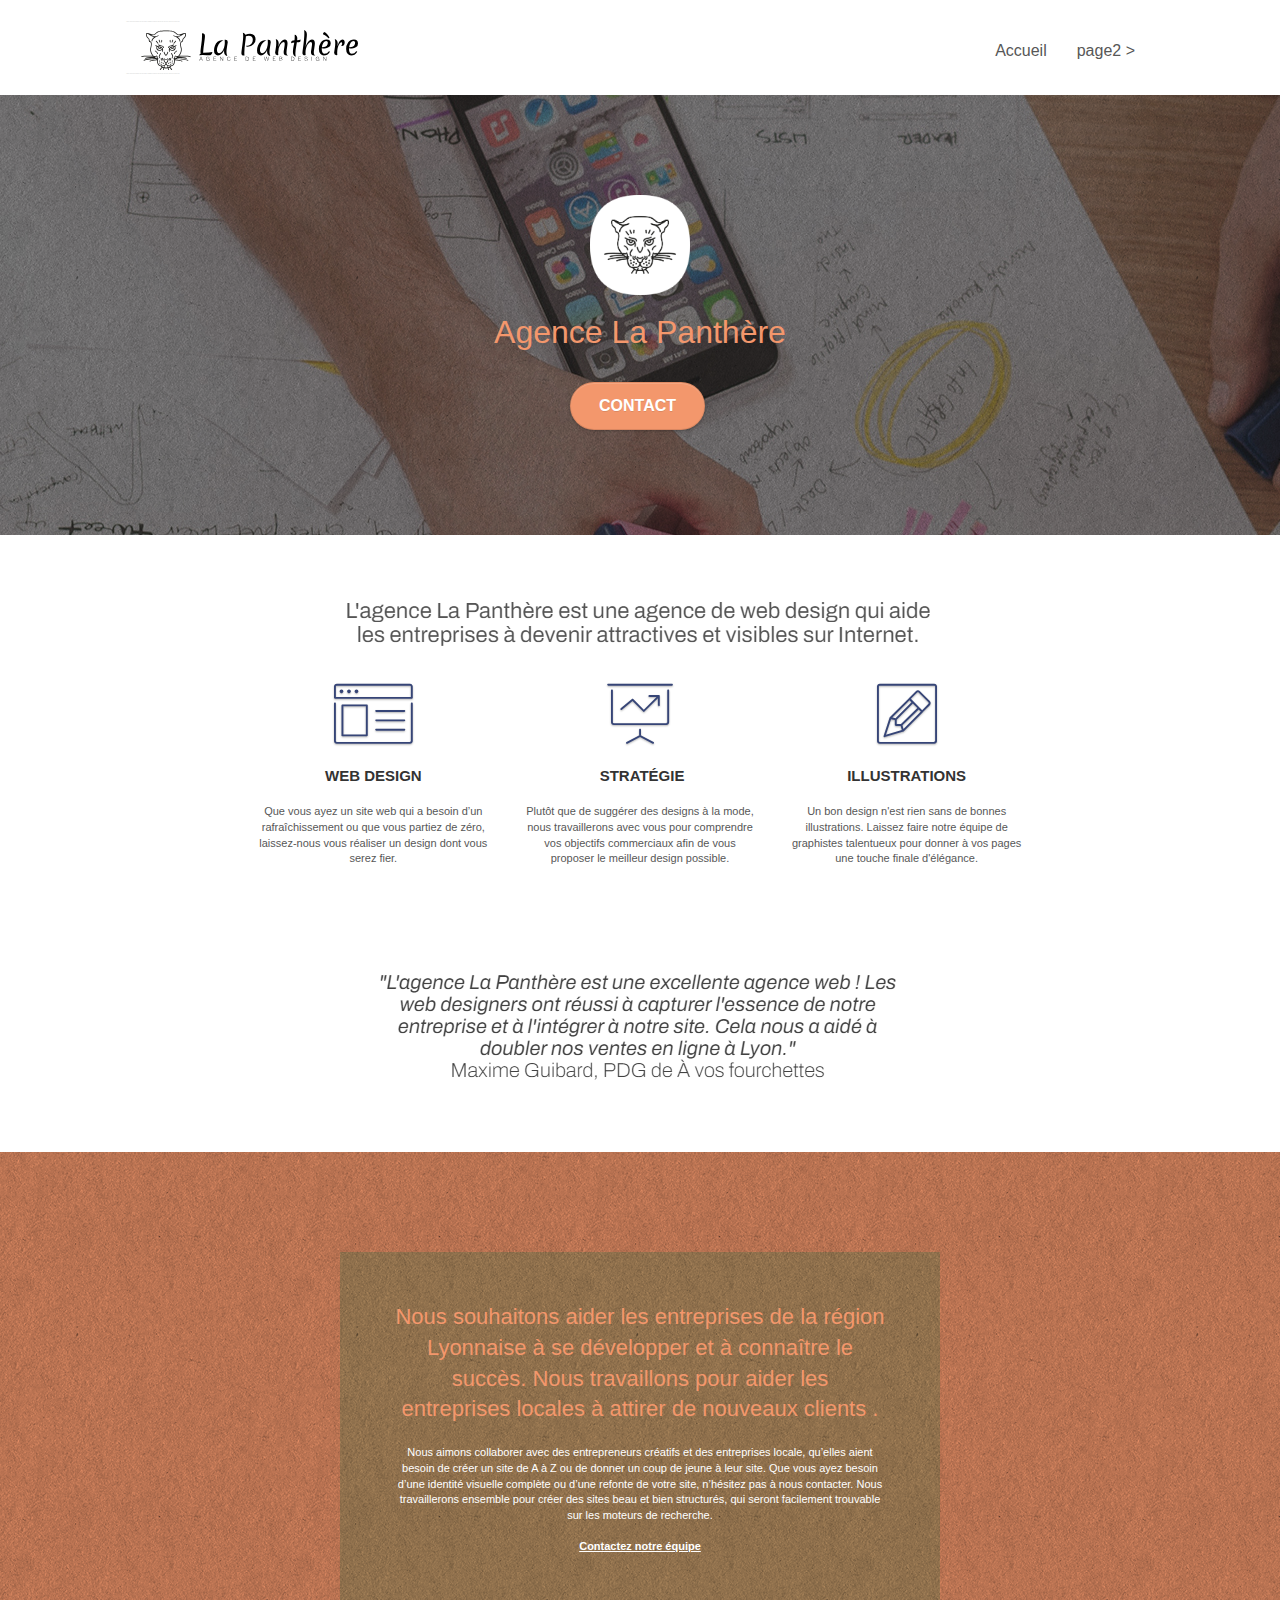
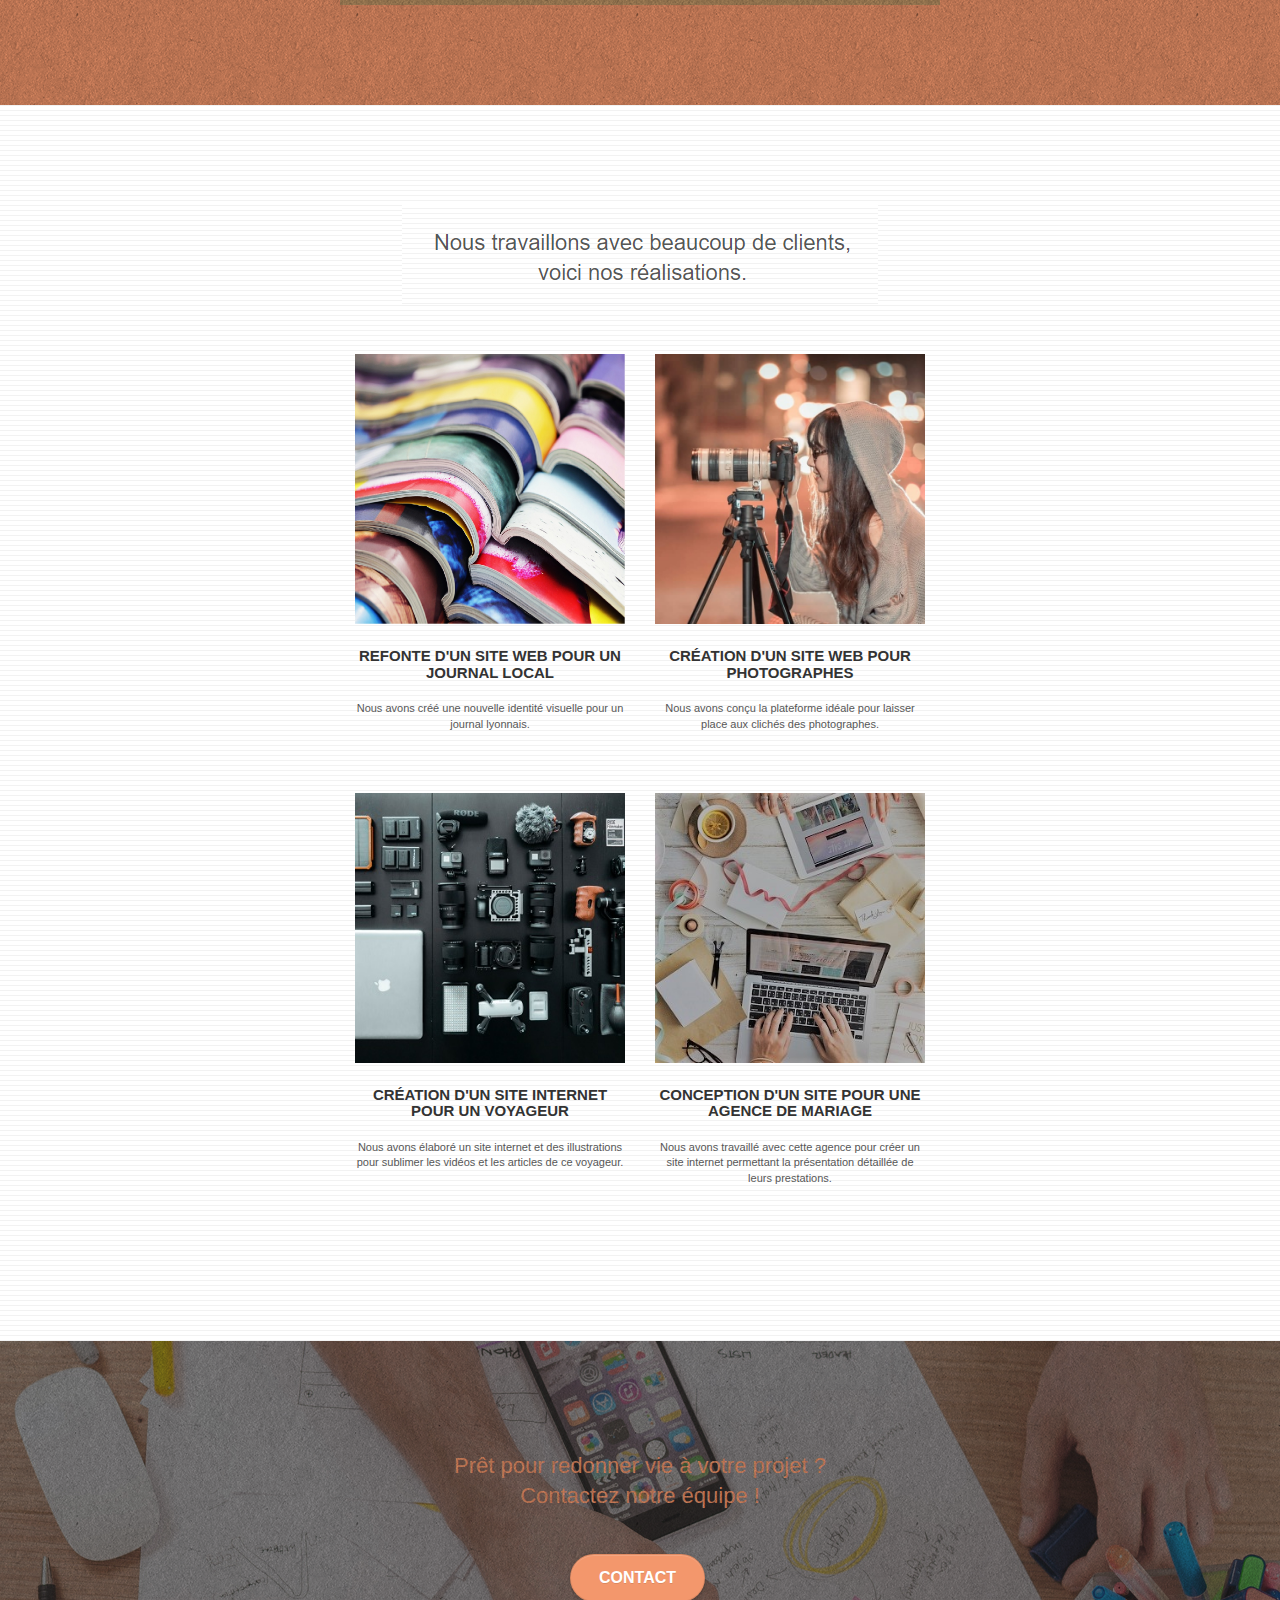
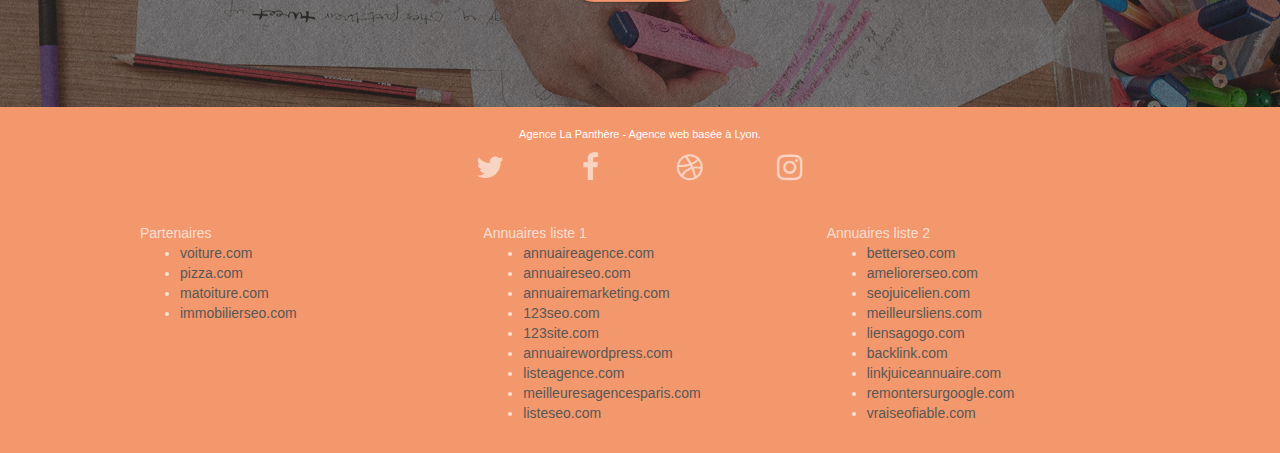
==== index.html @ 151a26c3 "Rename Folder" ====
<!doctype html>
<html lang="Default">
<head>
    <meta charset="utf-8">
    <meta name="keywords" content="seo, google, site web, site internet, agence design paris, agence design, agence design,agence design,agence design,agence design,agence design,agence design,agence design,agence design">
    <meta name="description" content="">
    <meta name="viewport" content="width=device-width, initial-scale=1.0, viewport-fit=cover">
    <link rel="shortcut icon" type="image/png" href="favicon.jpg">
    
	<link rel="stylesheet" type="text/css" href="./css/bootstrap.css">
	<link rel="stylesheet" type="text/css" href="style.css">
	<link rel="stylesheet" type="text/css" href="./css/font-awesome.css">
	<link rel="stylesheet" type="text/css" href="./css/et-line.css">
	
    
	<script src="./js/jquery-2.1.0.js"></script>
	<script src="./js/bootstrap.js"></script>
	<script src="./js/blocs.js"></script>
	<script src="./js/jquery.touchSwipe.js" defer></script>
	<script src="./js/gmaps.js"></script>

    <title>.</title>

    
<!-- Analytics -->
 
<!-- Analytics END -->
    
</head>
<body>
<!-- Principal conteneur -->
<div class="page-container">
    
<!-- bloc-0 -->
<div class="bloc bgc-white l-bloc " id="bloc-0">
	<div class="container bloc-sm">

		<nav class="navbar row">
			<div class="navbar-header">
				<div class="keywords" style="color:#cccccc;font-size:1px;">Agence web à paris, stratégie web, web design, illustrations, design de site web, site web, web, internet, site internet, site</div>
				<a class="navbar-brand" href="index.html"><img src="img/agence-la-panthere-monochrome.svg" alt="paris web design logo agence web meilleure agence" height="40" /></a>
				<div class="keywords" style="color:#cccccc;font-size:1px;">Agence web à paris, stratégie web, web design, illustrations, design de site web, site web, web, internet, site internet, site</div>
				<button id="nav-toggle" type="button" class="ui-navbar-toggle navbar-toggle" data-toggle="collapse" data-target=".navbar-1">
					<span class="sr-only">Toggle navigation</span><span class="icon-bar"></span><span class="icon-bar"></span><span class="icon-bar"></span>
				</button>
			</div>
			<div class="collapse navbar-collapse navbar-1 special-dropdown-nav">
				<ul class="site-navigation nav navbar-nav">
					<li>
						<a href="index.html">Accueil</a>
					</li>
					<li>
					</li>
					<li>
						<a href="page2.html">page2 &gt;</a>
					</li>
				</ul>
			</div>
		</nav>
	</div>
</div>
<!-- bloc-0 END -->

<!-- bloc-1-presentation -->
<div class="bloc bgc-dark-slate-blue bg-banniere d-bloc bg-t-edge bloc-bg-texture texture-paper b-parallax" id="bloc-1-hero">
	<div class="container bloc-lg">
		<div class="row tight-width-whitespace">
			<div class="col-sm-12">
				<img src="img/logo.png" class="center-block image-resize-mode" width="100" alt="Agence La Panthère, agence web paris, création logo paris" />
				<h1 class="text-center hero-bloc-text tc-white ">
					Agence La Panthère
				</h1>
				<div class="text-center">
					<a href="page2.html" class="btn btn-lg btn-clean btn-rd cta-hero btn-atomic-tangerine" id="cta-hero">Contact</a>
				</div>
			</div>
		</div>
	</div>
</div>
<!-- bloc-1-presentation END -->

<!-- bloc-2-services -->
<div class="bloc bgc-white l-bloc" id="bloc-2-services">
	<div class="container bloc-md">
		<div class="row">
			<div class="col-sm-12 text-center">
				<img alt="agence web, agence web paris, web design paris, stratégie web" src="img/title.png" />
			</div>
		</div>
		<div class="row voffset-lg med-width-whitespace">
			<div class="col-sm-4">
				<div class="text-center">
					<span class="et-icon-browser sm-shadow icon-dark-slate-blue icons icon-lg"></span>
				</div>
				<h3 class="mg-md text-center">
					Web design
				</h3>
				<p class="text-center ">
					Que vous ayez un site web qui a besoin d&rsquo;un rafraîchissement ou que vous partiez de zéro, laissez-nous vous réaliser un design dont vous serez fier.
				</p>
			</div>
			<div class="col-sm-4">
				<div class="text-center">
					<span class="et-icon-presentation sm-shadow icon-dark-slate-blue icons icon-lg"></span>
				</div>
				<h3 class="mg-md text-center">
					&nbsp;Stratégie
				</h3>
				<p class="text-center ">
					Plutôt que de suggérer des designs à la mode, nous travaillerons avec vous pour comprendre vos objectifs commerciaux afin de vous proposer le meilleur design possible.<br>
				</p>
			</div>
			<div class="col-sm-4">
				<div class="text-center">
					<span class="et-icon-edit sm-shadow icon-dark-slate-blue icons icon-lg"></span>
				</div>
				<h3 class="mg-md text-center">
					Illustrations
				</h3>
				<p class="text-center ">
					Un bon design n'est rien sans de bonnes illustrations. Laissez faire notre équipe de graphistes talentueux pour donner à vos pages une touche finale d'élégance.
				</p>
			</div>
		</div>
		<div class="row voffset-lg voffset">
			<div class="col-xs-12 col-md-8 col-md-offset-2 text-center">
				<img alt="agence web, agence web paris, web design paris, stratégie web" src="img/citation.png" />

			</div>
		</div>
	</div>
</div>
<!-- bloc-2-services END -->

<!-- bloc-3-what-i-do -->
<div class="bloc tc-white bgc-atomic-tangerine bg-presentation d-bloc bloc-bg-texture texture-paper b-parallax" id="bloc-3-what-i-do">
	<div class="container bloc-lg">
		<div class="row tight-width-whitespace black-background">
			<div class="col-sm-12">
				<h2 class="mg-md text-center tc-white">
					Nous souhaitons aider les entreprises de la région Lyonnaise à se développer et à connaître le succès. Nous travaillons pour aider les entreprises locales à attirer de nouveaux clients .<br>
				</h2>
				<p class="text-center white">
					Nous aimons collaborer avec des entrepreneurs créatifs et des entreprises locale, qu’elles aient besoin de créer un site de A à Z ou de donner un coup de jeune à leur site. Que vous ayez besoin d’une identité visuelle complète ou d’une refonte de votre site, n’hésitez pas à nous contacter. Nous travaillerons ensemble pour créer des sites beau et bien structurés, qui seront facilement trouvable sur les moteurs de recherche. <br><br><a class="ltc-white bold-link" href="page2.html">Contactez notre équipe</a><br>
				</p>
			</div>
		</div>
	</div>
</div>
<!-- bloc-3-what-i-do END -->

<!-- bloc-4-portfolio -->
<div class="bloc bgc-white bg-lines-h2-bg bg-repeat l-bloc" id="bloc-4-portfolio">
	<div class="container bloc-lg">
		<div class="row">
			<div class="col-sm-12 text-center">
				<img alt="agence web, agence web paris, web design paris, stratégie web" src="img/title2.png" />
			</div>
		</div>
		<div class="row tight-width-whitespace portfolio-row">
			<div class="col-sm-6">
				<a href="#" data-lightbox="img/1.jpg" data-gallery-id="gallery-1" data-caption="Refonte d'un site web pour un journal local" data-frame="snapshot-lb"><img src="img/1.jpg" alt="paris web design logo agence web meilleure agence et refonte site web journal" class="img-responsive portfolio-thumb" /></a>
				<h3 class="mg-md text-center">
					Refonte d'un site web pour un journal local
				</h3>
				<p class="text-center">
					Nous avons créé une nouvelle identité visuelle pour un journal lyonnais.
				</p>
			</div>
			<div class="col-sm-6">
				<a href="#" data-lightbox="img/2.jpg" data-gallery-id="gallery-1" data-caption="Création d'un site web pour photographes" data-frame="snapshot-lb"><img src="img/2.jpg" class="img-responsive portfolio-thumb" alt="paris web design logo agence web meilleure agence, Création d'un site web pour photographes" /></a>
				<h3 class="mg-md text-center">
					Création d'un site web pour photographes
				</h3>
				<p class="text-center">
					Nous avons conçu la plateforme idéale pour laisser place aux clichés des photographes.
				</p>
			</div>
		</div>
		<div class="row tight-width-whitespace portfolio-row">
			<div class="col-sm-6">
				<a href="#" data-lightbox="img/3.bmp" data-gallery-id="gallery-1" data-caption="Création d'un site internet pour un voyageur" data-frame="snapshot-lb"><img src="img/3.bmp" class="img-responsive portfolio-thumb" alt="paris web design logo agence web meilleure agence, Création d'un site web pour voyageur"/></a>
				<h3 class="mg-md text-center">
					Création d'un site internet pour un voyageur
				</h3>
				<p class="text-center">
					Nous avons élaboré un site internet et des illustrations pour sublimer les vidéos et les articles de ce voyageur.
				</p>
			</div>
			<div class="col-sm-6">
				<a href="#" data-lightbox="img/4.bmp" data-gallery-id="gallery-1" data-caption="Conception d'un site pour une agence de mariage" data-frame="snapshot-lb"><img src="img/4.bmp" class="img-responsive portfolio-thumb" alt="paris web design logo agence web meilleure agence, Création d'un site web pour agence de mariage" /></a>
				<h3 class="mg-md text-center">
					Conception d'un site pour une agence de mariage
				</h3>
				<p class="text-center">
					Nous avons travaillé avec cette agence pour créer un site internet permettant la présentation détaillée de leurs prestations.
				</p>
			</div>
		</div>
	</div>
</div>
<!-- bloc-4-portfolio END -->

<!-- bloc-5-cta -->
<div class="bloc bgc-dark-slate-blue bg-banniere d-bloc bloc-bg-texture texture-paper" id="bloc-5-cta">
	<div class="container bloc-lg">
		<div class="row">
			<h2 class="mg-md text-center tc-white">
				Prêt pour redonner vie à votre projet ?<br>Contactez notre équipe !
			</h2>
			<div class="col-sm-12 text-center">
				<a href="page2.html" class="btn btn-atomic-tangerine btn-clean btn-rd btn-lg cta-hero">Contact</a>
			</div>
		</div>
	</div>
</div>
<!-- bloc-5-cta END -->

<!-- Footer - bloc-8 -->
<div class="bloc bgc-atomic-tangerine d-bloc" id="bloc-8">
	<div class="container bloc-sm">
		<div class="row">
			<div class="col-sm-12">
				<p class="text-center white">
					Agence La Panthère - Agence web basée à Lyon.<br>
				</p>
				<div class="row row-no-gutters social">
					<div class="col-sm-3">
						<div class="text-center">
							<a class="social" href="index.html"><span class="fa fa-twitter icon-md"></span></a>
						</div>
					</div>
					<div class="col-sm-3">
						<div class="text-center">
							<a class="social" href="index.html"><span class="fa fa-facebook icon-md"></span></a>
						</div>
					</div>
					<div class="col-sm-3">
						<div class="text-center">
							<a class="social" href="index.html"><span class="fa fa-dribbble icon-md"></span></a>
						</div>
					</div>
					<div class="col-sm-3">
						<div class="text-center">
							<a class="social" href="index.html"><span class="fa fa-instagram icon-md"></span></a>
						</div>
					</div>
					<div class="keywords" style="color:#F3976C;">Agence web à paris, stratégie web, web design, illustrations, design de site web, site web, web, internet, site internet, site</div>
				</div>
				<div class="row">
					<div class="col-sm-4">
						Partenaires
							<ul>
								<li><a href="voiture.com">voiture.com</a></li>
								<li><a href="pizza.com">pizza.com</a></li>
								<li><a href="matoiture.com">matoiture.com</a></li>
								<li><a href="immobilierseo.com">immobilierseo.com</a></li>
							</ul>		
					</div>
					<div class="col-sm-4">
						Annuaires liste 1
						<ul>
							<li><a href="annuaireagence.com">annuaireagence.com</a></li>
							<li><a href="annuaireseo.com">annuaireseo.com</a></li>
							<li><a href="annuairemarketing.com">annuairemarketing.com</a></li>
							<li><a href="123seoture.com">123seo.com</a></li>
							<li><a href="123site.com">123site.com</a></li>
							<li><a href="annuairewordpress.com">annuairewordpress.com</a></li>
							<li><a href="listeagence.com">listeagence.com</a></li>
							<li><a href="meilleuresagencesparis.com">meilleuresagencesparis.com</a></li>
							<li><a href="listeseo.com">listeseo.com</a></li>
						</ul>
					</div>
					<div class="col-sm-4">
						Annuaires liste 2
						<ul>
							<li><a href="betterseo.com">betterseo.com</a></li>
							<li><a href="ameliorerseo.com">ameliorerseo.com</a></li>
							<li><a href="seojuicelien.com">seojuicelien.com</a></li>
							<li><a href="meilleursliens.com">meilleursliens.com</a></li>
							<li><a href="liensagogo.com">liensagogo.com</a></li>
							<li><a href="backlink.com">backlink.com</a></li>
							<li><a href="linkjuiceannuaire.com">linkjuiceannuaire.com</a></li>
							<li><a href="remontersurgoogle.com">remontersurgoogle.com</a></li>
							<li><a href="vraiseofiable.com">vraiseofiable.com</a></li>
						</ul>
					</div>
				</div>
			</div>
		</div>
	</div>
</div>
<!-- Footer - bloc-8 END -->

</div>
<!-- Principal conteneur END -->
    

</body>
</html>
---- style.css ----
body {
    margin: 0;
    padding: 0;
    background: #FFF;
    overflow-x: hidden;
    -webkit-font-smoothing: antialiased;
    -moz-osx-font-smoothing: grayscale;
}

a,
button {
    transition: all .3s ease-in-out;
    outline: none!important;
}

a:hover {
    text-decoration: none;
    cursor: pointer;
}

#page-loading-blocs-notifaction {
    position: fixed;
    top: 0;
    bottom: 0;
    width: 100%;
    z-index: 100000;
    background: #FFFFFF url("img/pageload-spinner.gif") no-repeat center center;
}

.bloc {
    width: 100%;
    clear: both;
    background: 50% 50% no-repeat;
    padding: 0 50px;
    -webkit-background-size: cover;
    -moz-background-size: cover;
    -o-background-size: cover;
    background-size: cover;
    position: relative;
}

.bloc .container {
    padding-left: 0;
    padding-right: 0;
}

.bloc-lg {
    padding: 100px 50px;
}

.bloc-md {
    padding: 50px;
}

.bloc-sm {
    padding: 20px 50px;
}

.bg-center,
.bg-l-edge,
.bg-r-edge,
.bg-t-edge,
.bg-b-edge,
.bg-tl-edge,
.bg-bl-edge,
.bg-tr-edge,
.bg-br-edge,
.bg-repeat {
    -webkit-background-size: auto!important;
    -moz-background-size: auto!important;
    -o-background-size: auto!important;
    background-size: auto!important;
}

.bg-repeat {
    background: repeat;
}

.bg-t-edge {
    background: top no-repeat;
}

.bloc-bg-texture::before {
    content: "";
    background-size: 2px 2px;
    position: absolute;
    top: 0;
    bottom: 0;
    left: 0;
    right: 0;
}

.texture-paper::before {
    background: url("img/texture-paper.png");
    background-size: 280px 280px;
}

.b-parallax {
    background-attachment: fixed;
}

.d-bloc {
    color: rgba(255, 255, 255, .7);
}

.d-bloc button:hover {
    color: rgba(255, 255, 255, .9);
}

.d-bloc .icon-round,
.d-bloc .icon-square,
.d-bloc .icon-rounded,
.d-bloc .icon-semi-rounded-a,
.d-bloc .icon-semi-rounded-b {
    border-color: rgba(255, 255, 255, .9);
}

.d-bloc .divider-h span {
    border-color: rgba(255, 255, 255, .2);
}

.d-bloc .a-btn,
.d-bloc .navbar a,
.d-bloc .navbar-brand,
.d-bloc a .icon-sm,
.d-bloc a .icon-md,
.d-bloc a .icon-lg,
.d-bloc a .icon-xl,
.d-bloc h1 a,
.d-bloc h2 a,
.d-bloc h3 a,
.d-bloc h4 a,
.d-bloc h5 a,
.d-bloc h6 a,
.d-bloc p a {
    color: rgba(255, 255, 255, .6);
}

.d-bloc .a-btn:hover,
.d-bloc .navbar a:hover,
.d-bloc .navbar-brand:hover,
.d-bloc a:hover .icon-sm,
.d-bloc a:hover .icon-md,
.d-bloc a:hover .icon-lg,
.d-bloc a:hover .icon-xl,
.d-bloc h1 a:hover,
.d-bloc h2 a:hover,
.d-bloc h3 a:hover,
.d-bloc h4 a:hover,
.d-bloc h5 a:hover,
.d-bloc h6 a:hover,
.d-bloc p a:hover {
    color: rgba(255, 255, 255, 1);
}

.d-bloc .navbar-toggle .icon-bar {
    background: rgba(255, 255, 255, 1);
}

.d-bloc .btn-wire,
.d-bloc .btn-wire:hover {
    color: rgba(255, 255, 255, 1);
    border-color: rgba(255, 255, 255, 1);
}

.d-bloc .panel {
    color: rgba(0, 0, 0, .5);
}

.d-bloc .panel button:hover {
    color: rgba(0, 0, 0, .7);
}

.d-bloc .panel icon {
    border-color: rgba(0, 0, 0, .7);
}

.d-bloc .panel .divider-h span {
    border-color: rgba(0, 0, 0, .1);
}

.d-bloc .panel .a-btn {
    color: rgba(0, 0, 0, .6);
}

.d-bloc .panel .a-btn:hover {
    color: rgba(0, 0, 0, 1);
}

.d-bloc .panel .btn-wire,
.d-bloc .panel .btn-wire:hover {
    color: rgba(0, 0, 0, .7);
    border-color: rgba(0, 0, 0, .3);
}

.d-bloc .panel,
.l-bloc {
    color: rgba(0, 0, 0, .5);
}

.d-bloc .panel button:hover,
.l-bloc button:hover {
    color: rgba(0, 0, 0, .7);
}

.l-bloc .icon-round,
.l-bloc .icon-square,
.l-bloc .icon-rounded,
.l-bloc .icon-semi-rounded-a,
.l-bloc .icon-semi-rounded-b {
    border-color: rgba(0, 0, 0, .7);
}

.d-bloc .panel .divider-h span,
.l-bloc .divider-h span {
    border-color: rgba(0, 0, 0, .1);
}

.d-bloc .panel .a-btn,
.l-bloc .a-btn,
.l-bloc .navbar a,
.l-bloc .navbar-brand,
.l-bloc a .icon-sm,
.l-bloc a .icon-md,
.l-bloc a .icon-lg,
.l-bloc a .icon-xl,
.l-bloc h1 a,
.l-bloc h2 a,
.l-bloc h3 a,
.l-bloc h4 a,
.l-bloc h5 a,
.l-bloc h6 a,
.l-bloc p a {
    color: rgba(0, 0, 0, .6);
}

.d-bloc .panel .a-btn:hover,
.l-bloc .a-btn:hover,
.l-bloc .navbar a:hover,
.l-bloc .navbar-brand:hover,
.l-bloc a:hover .icon-sm,
.l-bloc a:hover .icon-md,
.l-bloc a:hover .icon-lg,
.l-bloc a:hover .icon-xl,
.l-bloc h1 a:hover,
.l-bloc h2 a:hover,
.l-bloc h3 a:hover,
.l-bloc h4 a:hover,
.l-bloc h5 a:hover,
.l-bloc h6 a:hover,
.l-bloc p a:hover {
    color: rgba(0, 0, 0, 1);
}

.l-bloc .navbar-toggle .icon-bar {
    color: rgba(0, 0, 0, .6);
}

.d-bloc .panel .btn-wire,
.d-bloc .panel .btn-wire:hover,
.l-bloc .btn-wire,
.l-bloc .btn-wire:hover {
    color: rgba(0, 0, 0, .7);
    border-color: rgba(0, 0, 0, .3);
}

.voffset {
    margin-top: 30px;
}

.voffset-lg {
    margin-top: 80px;
}

.row-no-gutters {
    margin-right: 0;
    margin-left: 0;
}

.row.row-no-gutters > [class^="col-"],
.row.row-no-gutters > [class*=" col-"] {
    padding-right: 0;
    padding-left: 0;
}

#bloc-1-hero h1 {
    font-size: 32px;
}

.navbar {
    margin-bottom: 0;
    z-index: 1;
}

.navbar-brand {
    height: auto;
    padding: 3px 15px;
    font-size: 25px;
    font-weight: normal;
    font-weight: 600;
    line-height: 44px;
}

.navbar-brand img {
    max-height: 200px;
    margin: 0 5px 0 0;
    display: inline;
}

.navbar-brand img[src$=svg] {
    min-width: 100px;
}

.nav-center .navbar-brand img {
    margin: 0;
}

.navbar .nav {
    padding-top: 2px;
    margin-right: -16px;
    float: right;
    z-index: 1;
}

.nav > li {
    float: left;
    margin-top: 4px;
    font-size: 16px;
}

.navbar-nav .open .dropdown-menu > li > a {
    text-align: inherit;
}

.nav > li a:hover,
.nav > li a:focus {
    background: transparent;
}

.navbar-toggle {
    margin: 10px 10px 0 0;
    border: 0px;
}

.navbar-toggle:hover {
    background: transparent!important;
}

.navbar-toggle .icon-bar {
    background-color: rgba(0, 0, 0, .5);
    width: 26px;
}

.nav-invert .navbar .nav {
    float: left;
}

.nav-invert .navbar-header,
.nav-invert .navbar-brand {
    float: right;
    position: relative;
    z-index: 2;
}

@media (min-width: 768px) {
    .site-navigation {
        position: absolute;
        top: 50%;
        right: 20px;
        transform: translate(0, -50%);
        -webkit-transform: translateY(-50%);
    }
    .nav > li .dropdown-menu a,
    .nav > li .dropdown-menu a:hover {
        color: #484848;
    }
    .nav-invert .site-navigation {
        left: 0;
        right: 0;
    }
    .nav-center {
        text-align: center;
    }
    .nav-center .navbar-header {
        width: 100%;
    }
    .nav-center .navbar-header,
    .nav-center .navbar-brand,
    .nav-center .nav > li {
        float: none;
        display: inline-block;
    }
    .nav-center .site-navigation {
        position: relative;
        width: 100%;
        right: 0;
        margin-right: 0px;
        margin-top: 20px;
    }
    .nav-center.mini-nav .navbar-toggle {
        float: none;
        margin: 10px auto 0;
    }
}

.nav > li > .dropdown a {
    background: none!important;
    display: block;
    padding: 14px 15px;
}

nav .caret {
    margin: 0 5px;
}

.dropdown-menu .dropdown-menu {
    top: -8px;
    left: 100%;
}

.dropdown-menu .dropmenu-flow-right {
    top: 100%;
    left: 0;
    margin-left: -1px;
    border-top-left-radius: 0;
    border-top-right-radius: 0;
}

.dropdown-menu .dropdown span {
    border: 4px solid black;
    border-top-color: transparent;
    border-right-color: transparent;
    border-bottom-color: transparent;
    margin: 6px -5px 0 0!important;
    float: right;
}

.mg-md {
    margin-top: 10px;
    margin-bottom: 20px;
}

.mg-lg {
    margin-top: 10px;
    margin-bottom: 40px;
}

.btn {
    margin: 0 5px 5px 0;
}

.btn.pull-right {
    margin: 0 0 5px 5px;
}

.btn-d,
.btn-d:hover,
.btn-d:focus {
    color: #FFF;
    background: rgba(0, 0, 0, .3);
}

button {
    outline: none!important;
}

.btn-rd {
    border-radius: 40px;
}

.btn-clean {
    border: 1px solid rgba(0, 0, 0, .08);
    border-bottom-color: rgba(0, 0, 0, .1);
    text-shadow: 0 1px 0 rgba(0, 0, 1, .1);
    box-shadow: 0 1px 3px rgba(0, 0, 1, .25), inset 0 1px 0 0 rgba(255, 255, 255, .15);
}

.icon-md {
    font-size: 30px!important;
}

.icon-lg {
    font-size: 60px!important;
}

.sm-shadow {
    text-shadow: 0 1px 2px rgba(0, 0, 0, .3);
}

.panel-sq,
.panel-sq .panel-heading,
.panel-sq .panel-footer {
    border-radius: 0;
}

.panel-rd {
    border-radius: 30px;
}

.panel-rd .panel-heading {
    border-radius: 29px 29px 0 0;
}

.panel-rd .panel-footer {
    border-radius: 0 0 29px 29px;
}

.form-control {
    border-color: rgba(0, 0, 0, .1);
    box-shadow: none;
}

.scrollToTop {
    width: 40px;
    height: 40px;
    position: fixed;
    bottom: 20px;
    right: 20px;
    opacity: 0;
    z-index: 500;
    transition: all .3s ease-in-out;
}

.scrollToTop span {
    margin-top: 6px;
}

.showScrollTop {
    font-size: 14px;
    opacity: 1;
}

a[data-lightbox] {
    position: relative;
    display: block;
    text-align: center;
}

a[data-lightbox]:hover::before {
    content: "+";
    font-family: "HelveticaNeue-Light", "Helvetica Neue Light", "Helvetica Neue", Helvetica, Arial;
    font-size: 32px;
    width: 50px;
    height: 50px;
    margin-left: -25px;
    border-radius: 50%;
    background: rgba(0, 0, 0, .6);
    color: #FFF;
    font-weight: 100;
    z-index: 1;
    position: absolute;
    top: 50%;
    transform: translateY(-50%);
    -webkit-transform: translateY(-50%);
}

a[data-lightbox]:hover img {
    opacity: 0.6;
    -webkit-animation-fill-mode: none;
    animation-fill-mode: none;
}

#lightbox-modal {
    display: flex;
    align-items: center;
}

#lightbox-modal .modal-dialog {
    width: 90%;
    max-width: 900px;
    margin: 0 auto 0;
}

#lightbox-modal .modal-dialog img {
    max-height: 90vh;
    margin: 0 auto;
}

.lightbox-caption {
    padding: 20px;
    color: #FFF;
    background: rgba(0, 0, 0, .5);
    position: absolute;
    left: 15px;
    right: 15px;
    bottom: 5px;
}

.close-lightbox {
    color: #FFF;
    font-size: 30px;
    position: absolute;
    top: 20px;
    right: 20px;
    z-index: 20;
    background: rgba(0, 0, 0, .5);
    border: none;
    line-height: 30px;
    padding: 0 9px 5px;
    opacity: 0.3;
}

.close-lightbox:hover,
.next-lightbox:hover,
.prev-lightbox:hover {
    opacity: 1.0;
    color: #FFF;
}

.next-lightbox,
.prev-lightbox {
    font-size: 20px;
    color: rgba(255, 255, 255, .9);
    background: rgba(0, 0, 0, .5);
    transition: all .2s ease-in-out;
    position: absolute;
    top: 45%;
    z-index: 1;
    opacity: 0.4;
}

.next-lightbox {
    padding: 6px 8px 1px 13px;
    right: 25px;
}

.prev-lightbox {
    padding: 6px 13px 1px 10px;
    left: 25px;
}

.snapshot-lb .modal-body {
    padding-bottom: 45px;
}

.snapshot-lb .lightbox-caption {
    padding: 0;
    color: rgba(0, 0, 0, .5);
    background: none;
}

h1,
h2,
h3,
h4,
h5,
h6,
p,
label,
.btn,
a {
    font-family: "helvetica";
    font-weight: 400;
    color: #575757!important;
}

.container {
    max-width: 1000px;
}

.hero-bloc-text {
    font-size: 38px;
}

.hero-bloc-text-sub {
    font-size: 36px;
}

.statement-bloc-text {
    line-height: 26px;
    font-style: italic;
    font-size: 20px;
    text-align: center;
    font-weight: lighter;
    max-width: 520px;
    margin: auto auto auto auto;
}

p {
    font-size: 11px;
}

.tight-width-whitespace {
    max-width: 600px;
    margin: auto auto auto auto;
}

.h1 {
    font-size: 20px;
    font-family: "Open Sans";
}

.cta-hero {
    margin-top: 22px;
    color: #FFFFFF!important;
    text-transform: uppercase;
    padding: 12px 28px 12px 28px;
    font-size: 16px;
    font-weight: 700;
}

.social {
    max-width: 400px;
    margin: auto auto auto auto;
}

h2 {
    font-size: 22px;
    line-height: 1.4em;
}

h3 {
    font-size: 15px;
    text-transform: uppercase;
    font-weight: 700;
    color: #333333!important;
}

.med-width-whitespace {
    max-width: 800px;
    margin: auto auto auto auto;
    box-shadow: 0px 0px 0px #000000;
}

h1 {
    color: #333333!important;
}

h4 {
    color: #333333!important;
}

.icons {
    margin-bottom: 14px;
    margin-top: 24px;
}

.white {
    color: #FFFFFF!important;
}

.portfolio-thumb {
    margin-bottom: 24px;
}

.portfolio-row {
    margin-bottom: 44px;
    margin-top: 50px;
}

.avatar {
    box-shadow: 0px 4px 9px rgba(0, 0, 0, 0.3);
}

.black-background {
    background-color: rgba(165, 147, 99, 0.7);
    padding: 40px 40px 40px 40px;
}

.bold-link {
    font-weight: 900;
    text-decoration: underline!important;
}

.bgc-white {
    background-color: #FFFFFF;
}

.bgc-dark-slate-blue {
    background-color: #364577;
}

.bgc-atomic-tangerine {
    background-color: #F3976C;
}

.tc-white {
    color: #F3976C!important;
}

.btn-atomic-tangerine {
    background: #F3976C;
    color: #FFFFFF!important;
}

.btn-atomic-tangerine:hover {
    background: #c27956!important;
    color: #FFFFFF!important;
}

.ltc-white {
    color: #FFFFFF!important;
}

.ltc-white:hover {
    color: #cccccc!important;
}

.ltc-atomic-tangerine {
    color: #F3976C!important;
}

.ltc-atomic-tangerine:hover {
    color: #c27956!important;
}

.icon-dark-slate-blue {
    color: #364577!important;
    border-color: #364577!important;
}

.bg-dots-bg {
    background-image: url("img/dots-bg.png");
}

.bg-lines-h2-bg {
    background-image: url("img/lines-h2-bg.png");
}

.bg-banniere {
    background-image: url("img/agence-la-panthere.jpg");
}

.bg-presentation {
    background-image: url("img/image-de-presentation.bmp");
}

@media (max-width: 1024px) {
    .bloc {
        padding-left: 20px;
        padding-right: 20px;
    }
    .bloc.full-width-bloc,
    .bloc-tile-2.full-width-bloc .container,
    .bloc-tile-3.full-width-bloc .container,
    .bloc-tile-4.full-width-bloc .container {
        padding-left: 0;
        padding-right: 0;
    }
}

@media (max-width: 992px) and (min-width: 768px) {
    .navbar .nav {
        max-width: 80%
    }
    .nav-center.navbar .nav {
        max-width: 100%
    }
}

@media only screen and (min-device-width: 768px) and (max-device-width: 1024px) and (orientation: landscape) {
    .b-parallax {
        background-attachment: scroll;
    }
}

@media only screen and (min-device-width: 1024px) and (max-device-width: 1366px) and (-webkit-min-device-pixel-ratio: 1.5) {
    .b-parallax {
        background-attachment: scroll;
    }
}

@media (max-width: 991px) {
    .container {
        width: 100%;
    }
    .b-parallax {
        background-attachment: scroll;
    }
    .page-container,
    #hero-bloc {
        overflow-x: hidden;
        position: relative;
    }
    .bloc {
        padding-left: constant(safe-area-inset-left);
        padding-right: constant(safe-area-inset-right);
    }
    .bloc-group,
    .bloc-group .bloc {
        display: block;
        width: 100%;
    }
    .bloc-fill-screen .fill-bloc-top-edge,
    .bloc-fill-screen .fill-bloc-bottom-edge {
        padding: 0 20px;
        padding-left: constant(safe-area-inset-left);
        padding-right: constant(safe-area-inset-right);
    }
}

@media (max-width: 767px) {
    .page-container {
        overflow-x: hidden;
        position: relative;
    }
    h1,
    h2,
    h3,
    h4,
    h5,
    h6,
    p,
    #disqus_thread {
        padding-left: 10px!important;
        padding-right: 10px!important;
    }
    .b-parallax {
        background-attachment: scroll;
    }
    .navbar .nav {
        padding-top: 0;
        border-top: 1px solid rgba(0, 0, 0, .2);
        float: none!important;
    }
    .navbar.row {
        margin-left: 0;
        margin-right: 0;
    }
    .site-navigation {
        position: inherit;
        transform: none;
        -webkit-transform: none;
        -ms-transform: none;
    }
    .nav > li {
        margin-top: 0;
        border-bottom: 1px solid rgba(0, 0, 0, .1);
        background: rgba(0, 0, 0, .05);
        text-align: left;
        padding-left: 15px;
        width: 100%;
    }
    .nav > li:hover {
        background: rgba(0, 0, 0, .08);
    }
    .dropdown .dropdown a .caret {
        float: none;
        margin: 5px 0 0 10px!important;
        border: 4px solid black;
        border-bottom-color: transparent;
        border-right-color: transparent;
        border-left-color: transparent;
    }
    #hero-bloc .navbar .nav {
        background: rgba(0, 0, 0, .8);
    }
    #hero-bloc .navbar .nav a {
        color: rgba(255, 255, 255, .6);
    }
    .hero {
        padding: 50px 0;
    }
    .hero-nav {
        left: -1px;
        right: -1px;
    }
    .navbar-collapse {
        padding: 0;
        overflow-x: hidden;
        -webkit-box-shadow: none;
        box-shadow: none;
    }
    .navbar-brand img {
        max-height: 40px;
        width: auto;
    }
    .nav-invert .navbar-header {
        float: none;
        width: 100%;
    }
    .nav-invert .navbar-toggle {
        float: left;
        margin-left: 10px;
    }
    .bloc {
        padding-left: 0;
        padding-right: 0;
    }
    .bloc-xxl,
    .bloc-xl,
    .bloc-lg {
        padding: 40px 0;
    }
    .bloc-sm,
    .bloc-md {
        padding-left: 0;
        padding-right: 0;
    }
    .bloc-tile-2 .container,
    .bloc-tile-3 .container,
    .bloc-tile-4 .container,
    .bloc-fill-screen .fill-bloc-top-edge,
    .bloc-fill-screen .fill-bloc-bottom-edge {
        padding-left: 0;
        padding-right: 0;
    }
    .a-block {
        padding: 0 10px;
    }
    .btn-dwn {
        display: none;
    }
    .voffset {
        margin-top: 5px;
    }
    .voffset-md {
        margin-top: 20px;
    }
    .voffset-lg {
        margin-top: 30px;
    }
    form {
        padding: 5px;
    }
    .close-lightbox {
        display: inline-block;
    }
    .blocsapp-device-iphone5 {
        background-size: 216px 425px;
        padding-top: 60px;
        width: 216px;
        height: 425px;
    }
    .blocsapp-device-iphone5 img {
        width: 180px;
        height: 320px;
    }
}

@media (max-width: 400px) {
    .bloc {
        padding-left: 0;
        padding-right: 0;
    }
}

@media (max-width: 767px) {
    .bloc-mob-center-text {
        text-align: center;
    }
}
---- css/et-line.css ----
@font-face {
    font-family: et-line;
    src: url(../fonts/et-line.eot);
    src: url(../fonts/et-line.eot?#iefix) format('embedded-opentype'), url(../fonts/et-line.woff) format('woff'), url(../fonts/et-line.ttf) format('truetype'), url(../fonts/et-line.svg#et-line) format('svg');
    font-weight: 400;
    font-style: normal
}

.et-icon-adjustments,
.et-icon-alarmclock,
.et-icon-anchor,
.et-icon-aperture,
.et-icon-attachment,
.et-icon-bargraph,
.et-icon-basket,
.et-icon-beaker,
.et-icon-bike,
.et-icon-book-open,
.et-icon-briefcase,
.et-icon-browser,
.et-icon-calendar,
.et-icon-camera,
.et-icon-caution,
.et-icon-chat,
.et-icon-circle-compass,
.et-icon-clipboard,
.et-icon-clock,
.et-icon-cloud,
.et-icon-compass,
.et-icon-desktop,
.et-icon-dial,
.et-icon-document,
.et-icon-documents,
.et-icon-download,
.et-icon-dribbble,
.et-icon-edit,
.et-icon-envelope,
.et-icon-expand,
.et-icon-facebook,
.et-icon-flag,
.et-icon-focus,
.et-icon-gears,
.et-icon-genius,
.et-icon-gift,
.et-icon-global,
.et-icon-globe,
.et-icon-googleplus,
.et-icon-grid,
.et-icon-happy,
.et-icon-hazardous,
.et-icon-heart,
.et-icon-hotairballoon,
.et-icon-hourglass,
.et-icon-key,
.et-icon-laptop,
.et-icon-layers,
.et-icon-lifesaver,
.et-icon-lightbulb,
.et-icon-linegraph,
.et-icon-linkedin,
.et-icon-lock,
.et-icon-magnifying-glass,
.et-icon-map,
.et-icon-map-pin,
.et-icon-megaphone,
.et-icon-mic,
.et-icon-mobile,
.et-icon-newspaper,
.et-icon-notebook,
.et-icon-paintbrush,
.et-icon-paperclip,
.et-icon-pencil,
.et-icon-phone,
.et-icon-picture,
.et-icon-pictures,
.et-icon-piechart,
.et-icon-presentation,
.et-icon-pricetags,
.et-icon-printer,
.et-icon-profile-female,
.et-icon-profile-male,
.et-icon-puzzle,
.et-icon-quote,
.et-icon-recycle,
.et-icon-refresh,
.et-icon-ribbon,
.et-icon-rss,
.et-icon-sad,
.et-icon-scissors,
.et-icon-scope,
.et-icon-search,
.et-icon-shield,
.et-icon-speedometer,
.et-icon-strategy,
.et-icon-streetsign,
.et-icon-tablet,
.et-icon-target,
.et-icon-telescope,
.et-icon-toolbox,
.et-icon-tools,
.et-icon-tools-2,
.et-icon-trophy,
.et-icon-tumblr,
.et-icon-twitter,
.et-icon-upload,
.et-icon-video,
.et-icon-wallet,
.et-icon-wine {
    font-family: et-line;
    speak: none;
    font-style: normal;
    font-weight: 400;
    font-variant: normal;
    text-transform: none;
    line-height: 1;
    -webkit-font-smoothing: antialiased;
    -moz-osx-font-smoothing: grayscale;
    display: inline-block
}

.et-icon-mobile:before {
    content: "\e000"
}

.et-icon-laptop:before {
    content: "\e001"
}

.et-icon-desktop:before {
    content: "\e002"
}

.et-icon-tablet:before {
    content: "\e003"
}

.et-icon-phone:before {
    content: "\e004"
}

.et-icon-document:before {
    content: "\e005"
}

.et-icon-documents:before {
    content: "\e006"
}

.et-icon-search:before {
    content: "\e007"
}

.et-icon-clipboard:before {
    content: "\e008"
}

.et-icon-newspaper:before {
    content: "\e009"
}

.et-icon-notebook:before {
    content: "\e00a"
}

.et-icon-book-open:before {
    content: "\e00b"
}

.et-icon-browser:before {
    content: "\e00c"
}

.et-icon-calendar:before {
    content: "\e00d"
}

.et-icon-presentation:before {
    content: "\e00e"
}

.et-icon-picture:before {
    content: "\e00f"
}

.et-icon-pictures:before {
    content: "\e010"
}

.et-icon-video:before {
    content: "\e011"
}

.et-icon-camera:before {
    content: "\e012"
}

.et-icon-printer:before {
    content: "\e013"
}

.et-icon-toolbox:before {
    content: "\e014"
}

.et-icon-briefcase:before {
    content: "\e015"
}

.et-icon-wallet:before {
    content: "\e016"
}

.et-icon-gift:before {
    content: "\e017"
}

.et-icon-bargraph:before {
    content: "\e018"
}

.et-icon-grid:before {
    content: "\e019"
}

.et-icon-expand:before {
    content: "\e01a"
}

.et-icon-focus:before {
    content: "\e01b"
}

.et-icon-edit:before {
    content: "\e01c"
}

.et-icon-adjustments:before {
    content: "\e01d"
}

.et-icon-ribbon:before {
    content: "\e01e"
}

.et-icon-hourglass:before {
    content: "\e01f"
}

.et-icon-lock:before {
    content: "\e020"
}

.et-icon-megaphone:before {
    content: "\e021"
}

.et-icon-shield:before {
    content: "\e022"
}

.et-icon-trophy:before {
    content: "\e023"
}

.et-icon-flag:before {
    content: "\e024"
}

.et-icon-map:before {
    content: "\e025"
}

.et-icon-puzzle:before {
    content: "\e026"
}

.et-icon-basket:before {
    content: "\e027"
}

.et-icon-envelope:before {
    content: "\e028"
}

.et-icon-streetsign:before {
    content: "\e029"
}

.et-icon-telescope:before {
    content: "\e02a"
}

.et-icon-gears:before {
    content: "\e02b"
}

.et-icon-key:before {
    content: "\e02c"
}

.et-icon-paperclip:before {
    content: "\e02d"
}

.et-icon-attachment:before {
    content: "\e02e"
}

.et-icon-pricetags:before {
    content: "\e02f"
}

.et-icon-lightbulb:before {
    content: "\e030"
}

.et-icon-layers:before {
    content: "\e031"
}

.et-icon-pencil:before {
    content: "\e032"
}

.et-icon-tools:before {
    content: "\e033"
}

.et-icon-tools-2:before {
    content: "\e034"
}

.et-icon-scissors:before {
    content: "\e035"
}

.et-icon-paintbrush:before {
    content: "\e036"
}

.et-icon-magnifying-glass:before {
    content: "\e037"
}

.et-icon-circle-compass:before {
    content: "\e038"
}

.et-icon-linegraph:before {
    content: "\e039"
}

.et-icon-mic:before {
    content: "\e03a"
}

.et-icon-strategy:before {
    content: "\e03b"
}

.et-icon-beaker:before {
    content: "\e03c"
}

.et-icon-caution:before {
    content: "\e03d"
}

.et-icon-recycle:before {
    content: "\e03e"
}

.et-icon-anchor:before {
    content: "\e03f"
}

.et-icon-profile-male:before {
    content: "\e040"
}

.et-icon-profile-female:before {
    content: "\e041"
}

.et-icon-bike:before {
    content: "\e042"
}

.et-icon-wine:before {
    content: "\e043"
}

.et-icon-hotairballoon:before {
    content: "\e044"
}

.et-icon-globe:before {
    content: "\e045"
}

.et-icon-genius:before {
    content: "\e046"
}

.et-icon-map-pin:before {
    content: "\e047"
}

.et-icon-dial:before {
    content: "\e048"
}

.et-icon-chat:before {
    content: "\e049"
}

.et-icon-heart:before {
    content: "\e04a"
}

.et-icon-cloud:before {
    content: "\e04b"
}

.et-icon-upload:before {
    content: "\e04c"
}

.et-icon-download:before {
    content: "\e04d"
}

.et-icon-target:before {
    content: "\e04e"
}

.et-icon-hazardous:before {
    content: "\e04f"
}

.et-icon-piechart:before {
    content: "\e050"
}

.et-icon-speedometer:before {
    content: "\e051"
}

.et-icon-global:before {
    content: "\e052"
}

.et-icon-compass:before {
    content: "\e053"
}

.et-icon-lifesaver:before {
    content: "\e054"
}

.et-icon-clock:before {
    content: "\e055"
}

.et-icon-aperture:before {
    content: "\e056"
}

.et-icon-quote:before {
    content: "\e057"
}

.et-icon-scope:before {
    content: "\e058"
}

.et-icon-alarmclock:before {
    content: "\e059"
}

.et-icon-refresh:before {
    content: "\e05a"
}

.et-icon-happy:before {
    content: "\e05b"
}

.et-icon-sad:before {
    content: "\e05c"
}

.et-icon-facebook:before {
    content: "\e05d"
}

.et-icon-twitter:before {
    content: "\e05e"
}

.et-icon-googleplus:before {
    content: "\e05f"
}

.et-icon-rss:before {
    content: "\e060"
}

.et-icon-tumblr:before {
    content: "\e061"
}

.et-icon-linkedin:before {
    content: "\e062"
}

.et-icon-dribbble:before {
    content: "\e063"
}
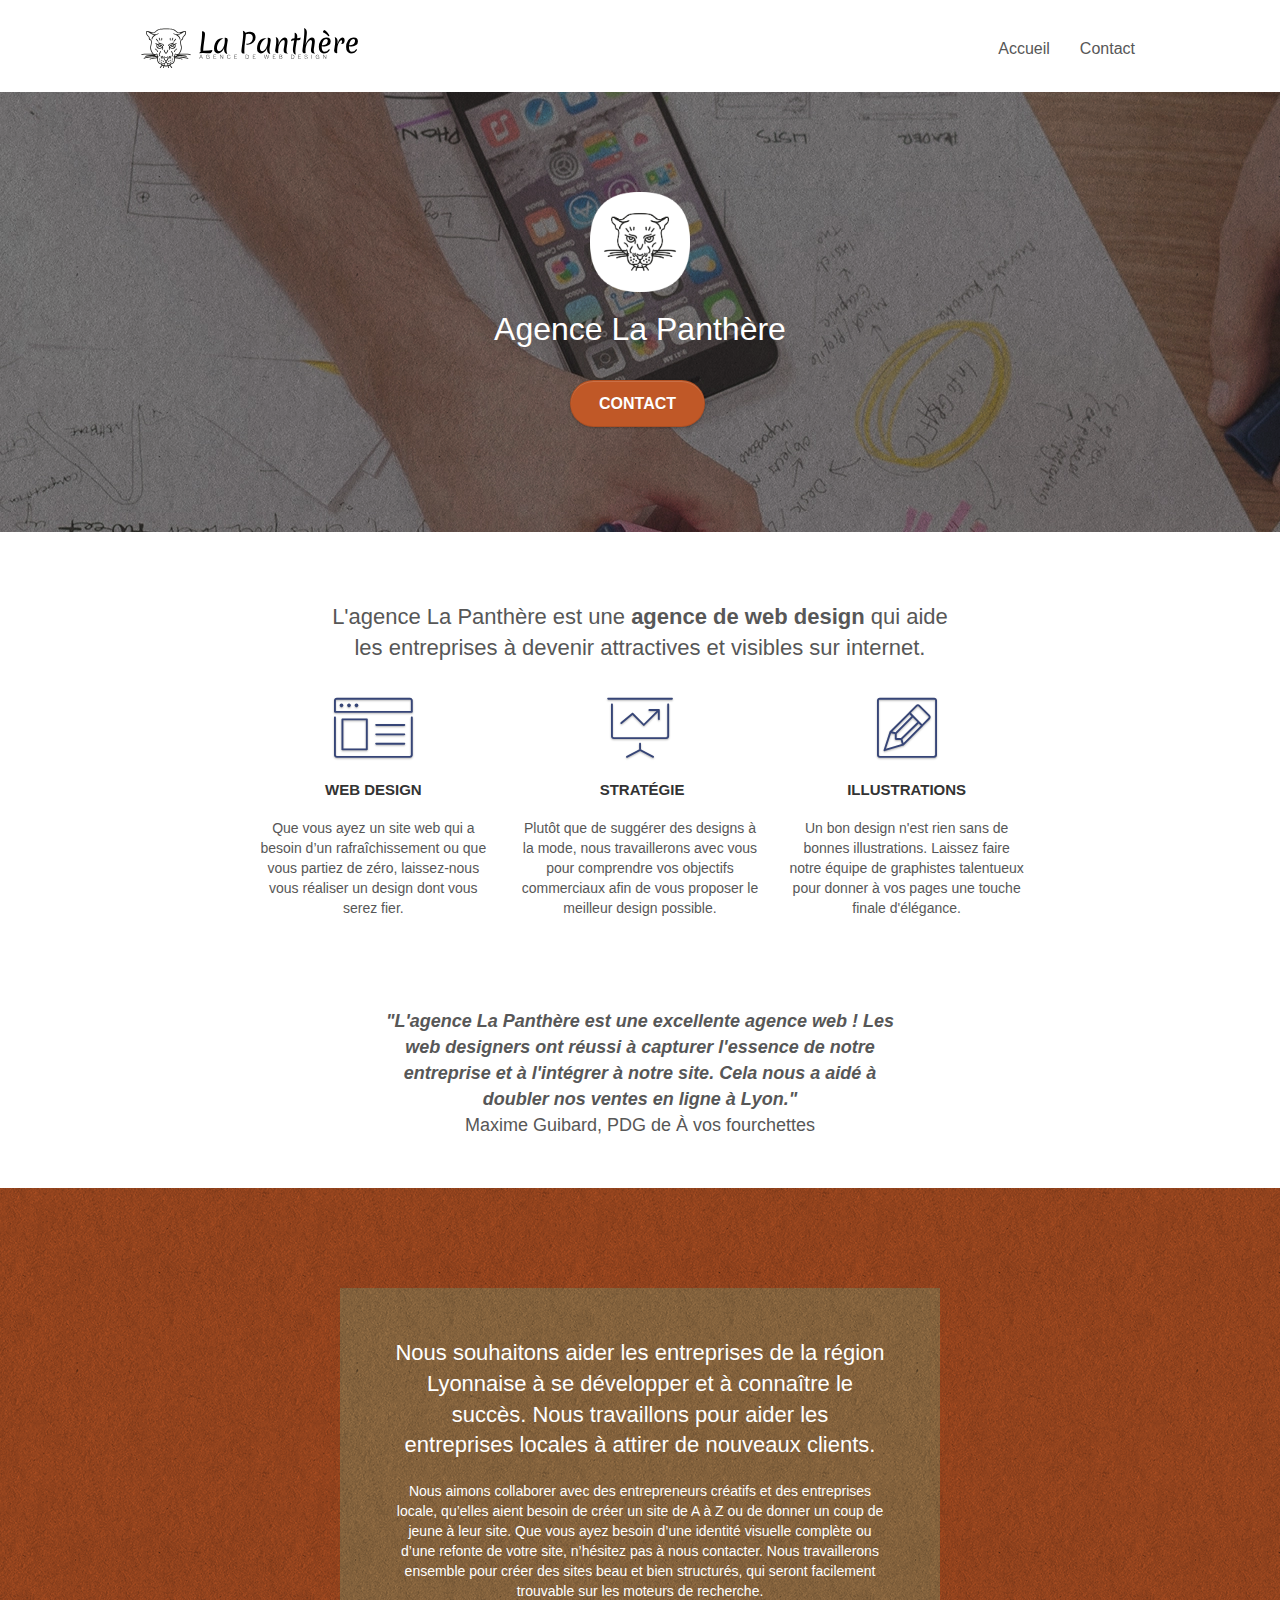
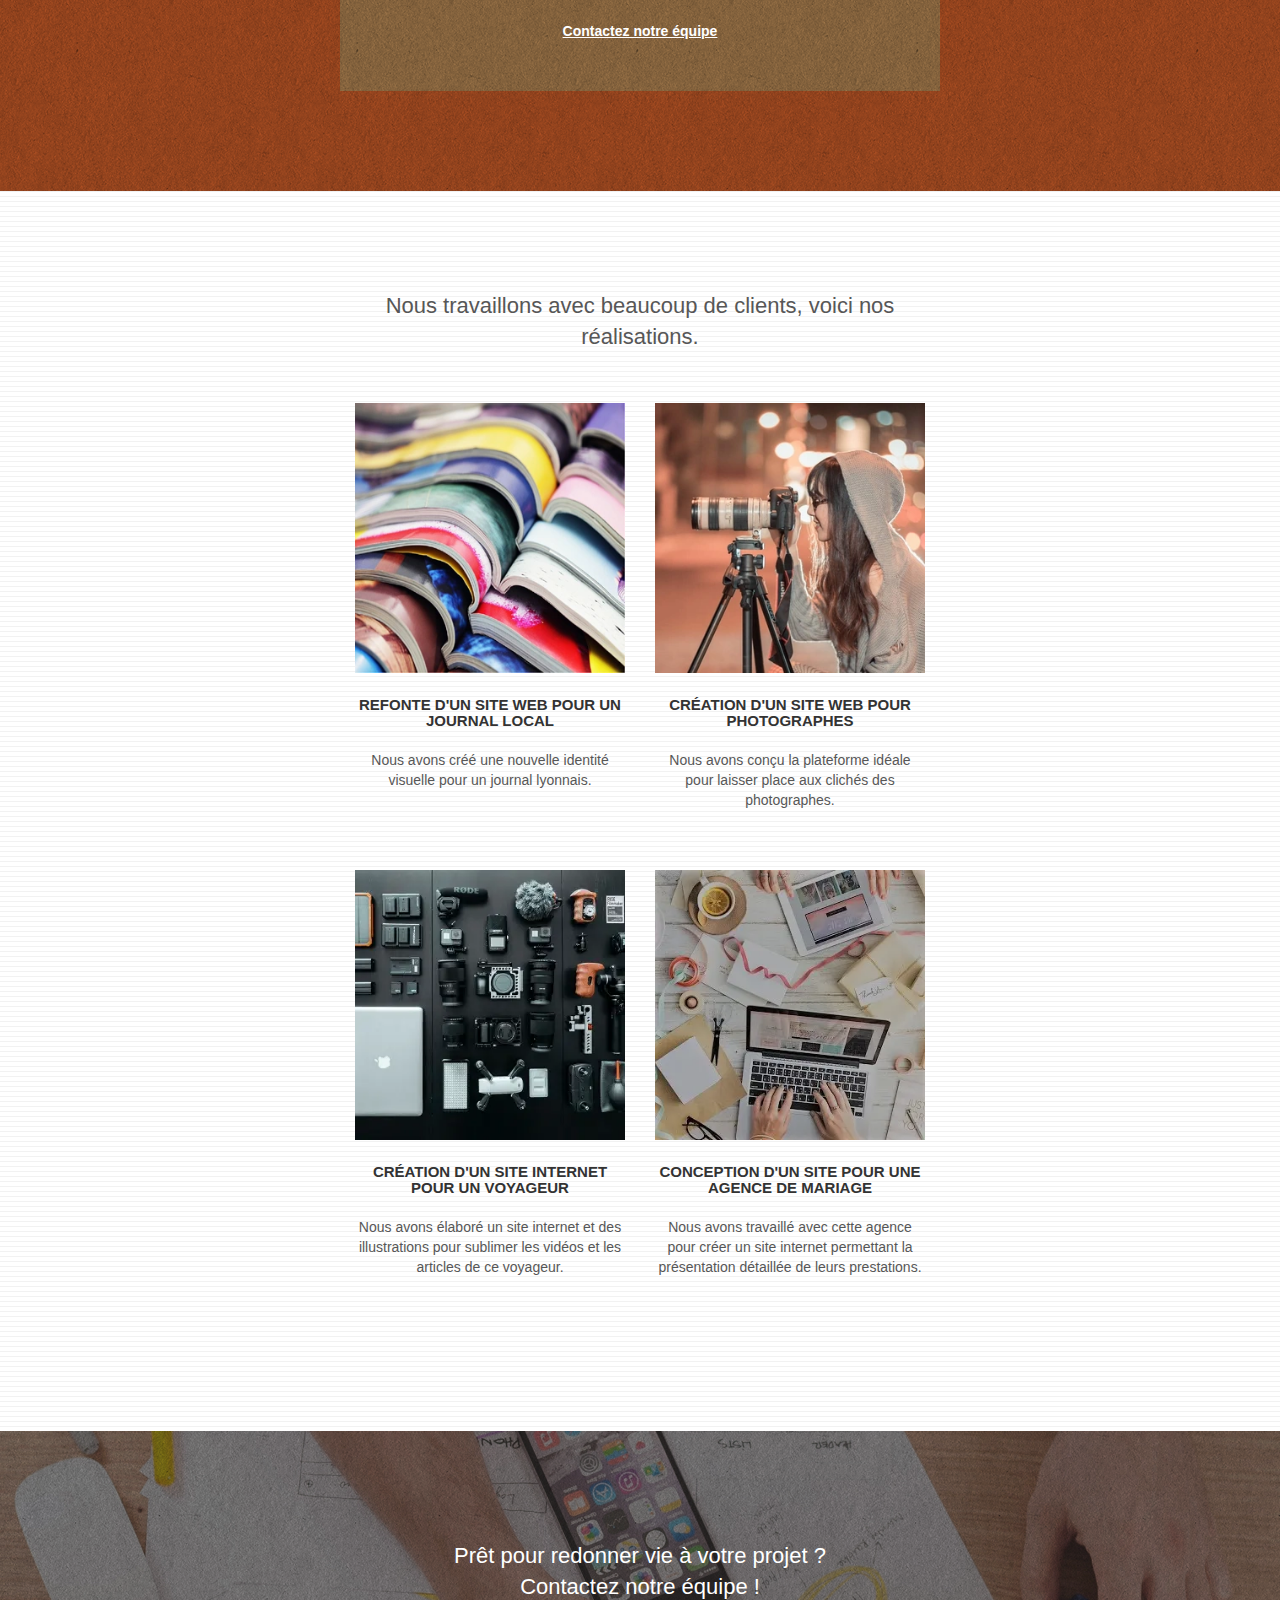
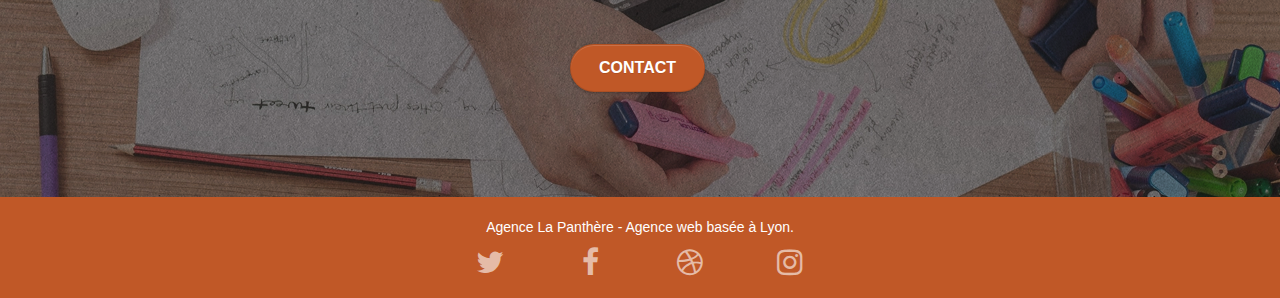
==== commit 5d208f84: "Website optimisation" ====
--- a/index.html
+++ b/index.html
@@ -1,32 +1,46 @@
 <!doctype html>
-<html lang="Default">
+<html lang="fr">
 <head>
     <meta charset="utf-8">
-    <meta name="keywords" content="seo, google, site web, site internet, agence design paris, agence design, agence design,agence design,agence design,agence design,agence design,agence design,agence design,agence design">
-    <meta name="description" content="">
+	<meta name="description" content="Notre agence de web design basée à Lyon vous apporte une expertise dans la création de sites web, desktop et mobile, pour aider votre entreprise à gagner en visibilité.">
     <meta name="viewport" content="width=device-width, initial-scale=1.0, viewport-fit=cover">
-    <link rel="shortcut icon" type="image/png" href="favicon.jpg">
-    
-	<link rel="stylesheet" type="text/css" href="./css/bootstrap.css">
+	<meta name="robots" content="index, follow">
+
+    <link rel="icon" type="image/jpg" href="favicon.jpg">
+    
+	<link rel="stylesheet" type="text/css" href="./css/bootstrap.min.css">
 	<link rel="stylesheet" type="text/css" href="style.css">
-	<link rel="stylesheet" type="text/css" href="./css/font-awesome.css">
-	<link rel="stylesheet" type="text/css" href="./css/et-line.css">
+	<link rel="preload" as="style" type="text/css" onload="this.onload=null;this.rel='stylesheet'" href="./css/font-awesome.min.css">
+	<link rel="stylesheet" type="text/css" href="./css/et-line.min.css">
+	<link rel= "canonical" href= "https://lapanthere.yanel.be" />
 	
-    
-	<script src="./js/jquery-2.1.0.js"></script>
-	<script src="./js/bootstrap.js"></script>
-	<script src="./js/blocs.js"></script>
-	<script src="./js/jquery.touchSwipe.js" defer></script>
+	<script src="./js/jquery-2.1.0.min.js" defer></script>
+	<script src="./js/bootstrap.min.js" defer></script>
+	<script src="./js/blocs.js" defer></script>
+	<script src="./js/jquery.touchSwipe.min.js" defer></script>
+
+	<!-- Google Maps Implementation, not needed yet
+
 	<script src="./js/gmaps.js"></script>
 
-    <title>.</title>
+	-->
+
+    <title>La Panthère - Agence de Web Design à Lyon</title>
 
     
 <!-- Analytics -->
- 
+	<script async src="https://www.googletagmanager.com/gtag/js?id=G-K54HJ60Y99"></script>
+	<script>
+		window.dataLayer = window.dataLayer || [];
+		function gtag(){dataLayer.push(arguments);}
+		gtag('js', new Date());
+
+		gtag('config', 'G-K54HJ60Y99');
+	</script>
 <!-- Analytics END -->
     
 </head>
+
 <body>
 <!-- Principal conteneur -->
 <div class="page-container">
@@ -34,13 +48,10 @@
 <!-- bloc-0 -->
 <div class="bloc bgc-white l-bloc " id="bloc-0">
 	<div class="container bloc-sm">
-
 		<nav class="navbar row">
 			<div class="navbar-header">
-				<div class="keywords" style="color:#cccccc;font-size:1px;">Agence web à paris, stratégie web, web design, illustrations, design de site web, site web, web, internet, site internet, site</div>
-				<a class="navbar-brand" href="index.html"><img src="img/agence-la-panthere-monochrome.svg" alt="paris web design logo agence web meilleure agence" height="40" /></a>
-				<div class="keywords" style="color:#cccccc;font-size:1px;">Agence web à paris, stratégie web, web design, illustrations, design de site web, site web, web, internet, site internet, site</div>
-				<button id="nav-toggle" type="button" class="ui-navbar-toggle navbar-toggle" data-toggle="collapse" data-target=".navbar-1">
+				<a class="navbar-brand" href="index.html"><img src="img/agence-la-panthere-monochrome.svg" alt="Logo La Panthère Avec Texte Agence De Web Design" height="40" width="217"/></a>
+				<button id="nav-toggle" type="button" aria-label="navigation menu" class="ui-navbar-toggle navbar-toggle" data-toggle="collapse" data-target=".navbar-1">
 					<span class="sr-only">Toggle navigation</span><span class="icon-bar"></span><span class="icon-bar"></span><span class="icon-bar"></span>
 				</button>
 			</div>
@@ -50,9 +61,7 @@
 						<a href="index.html">Accueil</a>
 					</li>
 					<li>
-					</li>
-					<li>
-						<a href="page2.html">page2 &gt;</a>
+						<a href="contact.html">Contact</a>
 					</li>
 				</ul>
 			</div>
@@ -66,12 +75,12 @@
 	<div class="container bloc-lg">
 		<div class="row tight-width-whitespace">
 			<div class="col-sm-12">
-				<img src="img/logo.png" class="center-block image-resize-mode" width="100" alt="Agence La Panthère, agence web paris, création logo paris" />
-				<h1 class="text-center hero-bloc-text tc-white ">
+				<img src="img/logo.webp" class="center-block image-resize-mode" height="100" width="100" alt="Logo La Panthère" />
+				<h1 class="text-center hero-bloc-text white ">
 					Agence La Panthère
 				</h1>
 				<div class="text-center">
-					<a href="page2.html" class="btn btn-lg btn-clean btn-rd cta-hero btn-atomic-tangerine" id="cta-hero">Contact</a>
+					<a href="contact.html" class="btn btn-lg btn-clean btn-rd cta-hero btn-atomic-tangerine" id="cta-hero">Contact</a>
 				</div>
 			</div>
 		</div>
@@ -84,7 +93,9 @@
 	<div class="container bloc-md">
 		<div class="row">
 			<div class="col-sm-12 text-center">
-				<img alt="agence web, agence web paris, web design paris, stratégie web" src="img/title.png" />
+				<h2 class="col-xs-12 col-md-8 col-md-offset-2">
+					L'agence La Panthère est une <strong>agence de web design</strong> qui aide les entreprises à devenir attractives et visibles sur internet.
+				</h2>
 			</div>
 		</div>
 		<div class="row voffset-lg med-width-whitespace">
@@ -124,8 +135,10 @@
 		</div>
 		<div class="row voffset-lg voffset">
 			<div class="col-xs-12 col-md-8 col-md-offset-2 text-center">
-				<img alt="agence web, agence web paris, web design paris, stratégie web" src="img/citation.png" />
-
+				<p class="statement-bloc-text">
+					"L'agence La Panthère est une excellente agence web ! Les web designers ont réussi à capturer l'essence de notre entreprise et à l'intégrer à notre site. Cela nous a aidé à doubler nos ventes en ligne à Lyon."<br>
+					<span>Maxime Guibard, PDG de À vos fourchettes</span>
+				</p>
 			</div>
 		</div>
 	</div>
@@ -137,11 +150,11 @@
 	<div class="container bloc-lg">
 		<div class="row tight-width-whitespace black-background">
 			<div class="col-sm-12">
-				<h2 class="mg-md text-center tc-white">
-					Nous souhaitons aider les entreprises de la région Lyonnaise à se développer et à connaître le succès. Nous travaillons pour aider les entreprises locales à attirer de nouveaux clients .<br>
+				<h2 class="mg-md text-center white">
+					Nous souhaitons aider les entreprises de la région Lyonnaise à se développer et à connaître le succès. Nous travaillons pour aider les entreprises locales à attirer de nouveaux clients.<br>
 				</h2>
 				<p class="text-center white">
-					Nous aimons collaborer avec des entrepreneurs créatifs et des entreprises locale, qu’elles aient besoin de créer un site de A à Z ou de donner un coup de jeune à leur site. Que vous ayez besoin d’une identité visuelle complète ou d’une refonte de votre site, n’hésitez pas à nous contacter. Nous travaillerons ensemble pour créer des sites beau et bien structurés, qui seront facilement trouvable sur les moteurs de recherche. <br><br><a class="ltc-white bold-link" href="page2.html">Contactez notre équipe</a><br>
+					Nous aimons collaborer avec des entrepreneurs créatifs et des entreprises locale, qu’elles aient besoin de créer un site de A à Z ou de donner un coup de jeune à leur site. Que vous ayez besoin d’une identité visuelle complète ou d’une refonte de votre site, n’hésitez pas à nous contacter. Nous travaillerons ensemble pour créer des sites beau et bien structurés, qui seront facilement trouvable sur les moteurs de recherche. <br><br><a class="ltc-white bold-link" href="contact.html">Contactez notre équipe</a><br>
 				</p>
 			</div>
 		</div>
@@ -154,12 +167,14 @@
 	<div class="container bloc-lg">
 		<div class="row">
 			<div class="col-sm-12 text-center">
-				<img alt="agence web, agence web paris, web design paris, stratégie web" src="img/title2.png" />
+				<h2 class="tight-width-whitespace">
+					Nous travaillons avec beaucoup de clients, voici nos réalisations.
+				</h2>
 			</div>
 		</div>
 		<div class="row tight-width-whitespace portfolio-row">
 			<div class="col-sm-6">
-				<a href="#" data-lightbox="img/1.jpg" data-gallery-id="gallery-1" data-caption="Refonte d'un site web pour un journal local" data-frame="snapshot-lb"><img src="img/1.jpg" alt="paris web design logo agence web meilleure agence et refonte site web journal" class="img-responsive portfolio-thumb" /></a>
+				<a href="#" data-lightbox="img/1.webp" data-gallery-id="gallery-1" data-caption="Refonte d'un site web pour un journal local" data-frame="snapshot-lb"><img src="img/1.webp" height="330" width="330" alt="Livres ouverts superposés en couleur d'un journal local de Lyon" class="img-responsive portfolio-thumb" /></a>
 				<h3 class="mg-md text-center">
 					Refonte d'un site web pour un journal local
 				</h3>
@@ -168,7 +183,7 @@
 				</p>
 			</div>
 			<div class="col-sm-6">
-				<a href="#" data-lightbox="img/2.jpg" data-gallery-id="gallery-1" data-caption="Création d'un site web pour photographes" data-frame="snapshot-lb"><img src="img/2.jpg" class="img-responsive portfolio-thumb" alt="paris web design logo agence web meilleure agence, Création d'un site web pour photographes" /></a>
+				<a href="#" data-lightbox="img/2.webp" data-gallery-id="gallery-1" data-caption="Création d'un site web pour photographes" data-frame="snapshot-lb"><img src="img/2.webp" class="img-responsive portfolio-thumb" height="330" width="330" alt="Femme en hoodie utilisant un appareil photo sur trépied de nuit" /></a>
 				<h3 class="mg-md text-center">
 					Création d'un site web pour photographes
 				</h3>
@@ -179,7 +194,7 @@
 		</div>
 		<div class="row tight-width-whitespace portfolio-row">
 			<div class="col-sm-6">
-				<a href="#" data-lightbox="img/3.bmp" data-gallery-id="gallery-1" data-caption="Création d'un site internet pour un voyageur" data-frame="snapshot-lb"><img src="img/3.bmp" class="img-responsive portfolio-thumb" alt="paris web design logo agence web meilleure agence, Création d'un site web pour voyageur"/></a>
+				<a href="#" data-lightbox="img/3.webp" data-gallery-id="gallery-1" data-caption="Création d'un site internet pour un voyageur" data-frame="snapshot-lb"><img src="img/3.webp" class="img-responsive portfolio-thumb" height="330" width="330" alt="Matériel high-tech de voyageur avec un ordinateur, un smartphone, des appareils photo et divers accessoires"/></a>
 				<h3 class="mg-md text-center">
 					Création d'un site internet pour un voyageur
 				</h3>
@@ -188,7 +203,7 @@
 				</p>
 			</div>
 			<div class="col-sm-6">
-				<a href="#" data-lightbox="img/4.bmp" data-gallery-id="gallery-1" data-caption="Conception d'un site pour une agence de mariage" data-frame="snapshot-lb"><img src="img/4.bmp" class="img-responsive portfolio-thumb" alt="paris web design logo agence web meilleure agence, Création d'un site web pour agence de mariage" /></a>
+				<a href="#" data-lightbox="img/4.webp" data-gallery-id="gallery-1" data-caption="Conception d'un site pour une agence de mariage" data-frame="snapshot-lb"><img src="img/4.webp" class="img-responsive portfolio-thumb" height="330" width="330" alt="Personne utilisant un ordinateur sur une table avec divers papiers et rubans d'une agence de mariage" /></a>
 				<h3 class="mg-md text-center">
 					Conception d'un site pour une agence de mariage
 				</h3>
@@ -205,19 +220,25 @@
 <div class="bloc bgc-dark-slate-blue bg-banniere d-bloc bloc-bg-texture texture-paper" id="bloc-5-cta">
 	<div class="container bloc-lg">
 		<div class="row">
-			<h2 class="mg-md text-center tc-white">
-				Prêt pour redonner vie à votre projet ?<br>Contactez notre équipe !
-			</h2>
-			<div class="col-sm-12 text-center">
-				<a href="page2.html" class="btn btn-atomic-tangerine btn-clean btn-rd btn-lg cta-hero">Contact</a>
+			<div class="col-sm-12">
+				<h2 class="mg-md text-center white">
+					Prêt pour redonner vie à votre projet ?<br>Contactez notre équipe !
+				</h2>
+				<div class="col-sm-12 text-center">
+					<a href="contact.html" class="btn btn-atomic-tangerine btn-clean btn-rd btn-lg cta-hero">Contact</a>
+				</div>
 			</div>
 		</div>
 	</div>
 </div>
 <!-- bloc-5-cta END -->
 
+<!-- ScrollToTop Button -->
+<a class="bloc-button btn btn-d scrollToTop" aria-label="Haut de page" role="button" onclick="scrollToTarget('1')"><span class="fa fa-chevron-up"></span></a>
+<!-- ScrollToTop Button END-->
+
 <!-- Footer - bloc-8 -->
-<div class="bloc bgc-atomic-tangerine d-bloc" id="bloc-8">
+<footer class="bloc bgc-atomic-tangerine d-bloc" id="bloc-8">
 	<div class="container bloc-sm">
 		<div class="row">
 			<div class="col-sm-12">
@@ -227,69 +248,29 @@
 				<div class="row row-no-gutters social">
 					<div class="col-sm-3">
 						<div class="text-center">
-							<a class="social" href="index.html"><span class="fa fa-twitter icon-md"></span></a>
-						</div>
-					</div>
-					<div class="col-sm-3">
-						<div class="text-center">
-							<a class="social" href="index.html"><span class="fa fa-facebook icon-md"></span></a>
-						</div>
-					</div>
-					<div class="col-sm-3">
-						<div class="text-center">
-							<a class="social" href="index.html"><span class="fa fa-dribbble icon-md"></span></a>
-						</div>
-					</div>
-					<div class="col-sm-3">
-						<div class="text-center">
-							<a class="social" href="index.html"><span class="fa fa-instagram icon-md"></span></a>
-						</div>
-					</div>
-					<div class="keywords" style="color:#F3976C;">Agence web à paris, stratégie web, web design, illustrations, design de site web, site web, web, internet, site internet, site</div>
-				</div>
-				<div class="row">
-					<div class="col-sm-4">
-						Partenaires
-							<ul>
-								<li><a href="voiture.com">voiture.com</a></li>
-								<li><a href="pizza.com">pizza.com</a></li>
-								<li><a href="matoiture.com">matoiture.com</a></li>
-								<li><a href="immobilierseo.com">immobilierseo.com</a></li>
-							</ul>		
-					</div>
-					<div class="col-sm-4">
-						Annuaires liste 1
-						<ul>
-							<li><a href="annuaireagence.com">annuaireagence.com</a></li>
-							<li><a href="annuaireseo.com">annuaireseo.com</a></li>
-							<li><a href="annuairemarketing.com">annuairemarketing.com</a></li>
-							<li><a href="123seoture.com">123seo.com</a></li>
-							<li><a href="123site.com">123site.com</a></li>
-							<li><a href="annuairewordpress.com">annuairewordpress.com</a></li>
-							<li><a href="listeagence.com">listeagence.com</a></li>
-							<li><a href="meilleuresagencesparis.com">meilleuresagencesparis.com</a></li>
-							<li><a href="listeseo.com">listeseo.com</a></li>
-						</ul>
-					</div>
-					<div class="col-sm-4">
-						Annuaires liste 2
-						<ul>
-							<li><a href="betterseo.com">betterseo.com</a></li>
-							<li><a href="ameliorerseo.com">ameliorerseo.com</a></li>
-							<li><a href="seojuicelien.com">seojuicelien.com</a></li>
-							<li><a href="meilleursliens.com">meilleursliens.com</a></li>
-							<li><a href="liensagogo.com">liensagogo.com</a></li>
-							<li><a href="backlink.com">backlink.com</a></li>
-							<li><a href="linkjuiceannuaire.com">linkjuiceannuaire.com</a></li>
-							<li><a href="remontersurgoogle.com">remontersurgoogle.com</a></li>
-							<li><a href="vraiseofiable.com">vraiseofiable.com</a></li>
-						</ul>
-					</div>
-				</div>
-			</div>
-		</div>
-	</div>
-</div>
+							<a class="social" href="index.html" aria-label="Twitter Page"><span class="fa fa-twitter icon-md"></span></a>
+						</div>
+					</div>
+					<div class="col-sm-3">
+						<div class="text-center">
+							<a class="social" href="index.html" aria-label="Facebook Page"><span class="fa fa-facebook icon-md"></span></a>
+						</div>
+					</div>
+					<div class="col-sm-3">
+						<div class="text-center">
+							<a class="social" href="index.html" aria-label="Dribble Page"><span class="fa fa-dribbble icon-md"></span></a>
+						</div>
+					</div>
+					<div class="col-sm-3">
+						<div class="text-center">
+							<a class="social" href="index.html" aria-label="Instagram Page"><span class="fa fa-instagram icon-md"></span></a>
+						</div>
+					</div>
+				</div>
+			</div>
+		</div>
+	</div>
+</footer>
 <!-- Footer - bloc-8 END -->
 
 </div>
--- a/style.css
+++ b/style.css
@@ -91,7 +91,7 @@
 }
 
 .texture-paper::before {
-    background: url("img/texture-paper.png");
+    background: url("img/texture-paper.webp");
     background-size: 280px 280px;
 }
 
@@ -669,15 +669,20 @@
 .statement-bloc-text {
     line-height: 26px;
     font-style: italic;
-    font-size: 20px;
+    font-size: 18px;
     text-align: center;
-    font-weight: lighter;
+    font-weight: bold;
     max-width: 520px;
     margin: auto auto auto auto;
 }
 
+.statement-bloc-text span {
+    font-style: normal;
+    font-weight: 400;
+}
+
 p {
-    font-size: 11px;
+    font-size: 14px;
 }
 
 .tight-width-whitespace {
@@ -771,20 +776,20 @@
 }
 
 .bgc-atomic-tangerine {
-    background-color: #F3976C;
+    background-color: #C05827;
 }
 
 .tc-white {
-    color: #F3976C!important;
+    color: #C05827!important;
 }
 
 .btn-atomic-tangerine {
-    background: #F3976C;
+    background: #C05827;
     color: #FFFFFF!important;
 }
 
 .btn-atomic-tangerine:hover {
-    background: #c27956!important;
+    background: #A6674C!important;
     color: #FFFFFF!important;
 }
 
@@ -797,11 +802,11 @@
 }
 
 .ltc-atomic-tangerine {
-    color: #F3976C!important;
+    color: #C05827!important;
 }
 
 .ltc-atomic-tangerine:hover {
-    color: #c27956!important;
+    color: #A6674C!important;
 }
 
 .icon-dark-slate-blue {
@@ -818,12 +823,13 @@
 }
 
 .bg-banniere {
-    background-image: url("img/agence-la-panthere.jpg");
+    background-image: url("img/agence-la-panthere.webp");
 }
 
 .bg-presentation {
-    background-image: url("img/image-de-presentation.bmp");
-}
+    background-image: url("img/image-de-presentation.webp");
+}
+
 
 @media (max-width: 1024px) {
     .bloc {
@@ -848,13 +854,13 @@
     }
 }
 
-@media only screen and (min-device-width: 768px) and (max-device-width: 1024px) and (orientation: landscape) {
+@media only screen and (min-width: 768px) and (max-width: 1024px) and (orientation: landscape) {
     .b-parallax {
         background-attachment: scroll;
     }
 }
 
-@media only screen and (min-device-width: 1024px) and (max-device-width: 1366px) and (-webkit-min-device-pixel-ratio: 1.5) {
+@media only screen and (min-width: 1024px) and (max-width: 1366px) and (-webkit-min-device-pixel-ratio: 1.5) {
     .b-parallax {
         background-attachment: scroll;
     }
@@ -872,10 +878,7 @@
         overflow-x: hidden;
         position: relative;
     }
-    .bloc {
-        padding-left: constant(safe-area-inset-left);
-        padding-right: constant(safe-area-inset-right);
-    }
+
     .bloc-group,
     .bloc-group .bloc {
         display: block;
@@ -884,8 +887,6 @@
     .bloc-fill-screen .fill-bloc-top-edge,
     .bloc-fill-screen .fill-bloc-bottom-edge {
         padding: 0 20px;
-        padding-left: constant(safe-area-inset-left);
-        padding-right: constant(safe-area-inset-right);
     }
 }
 
